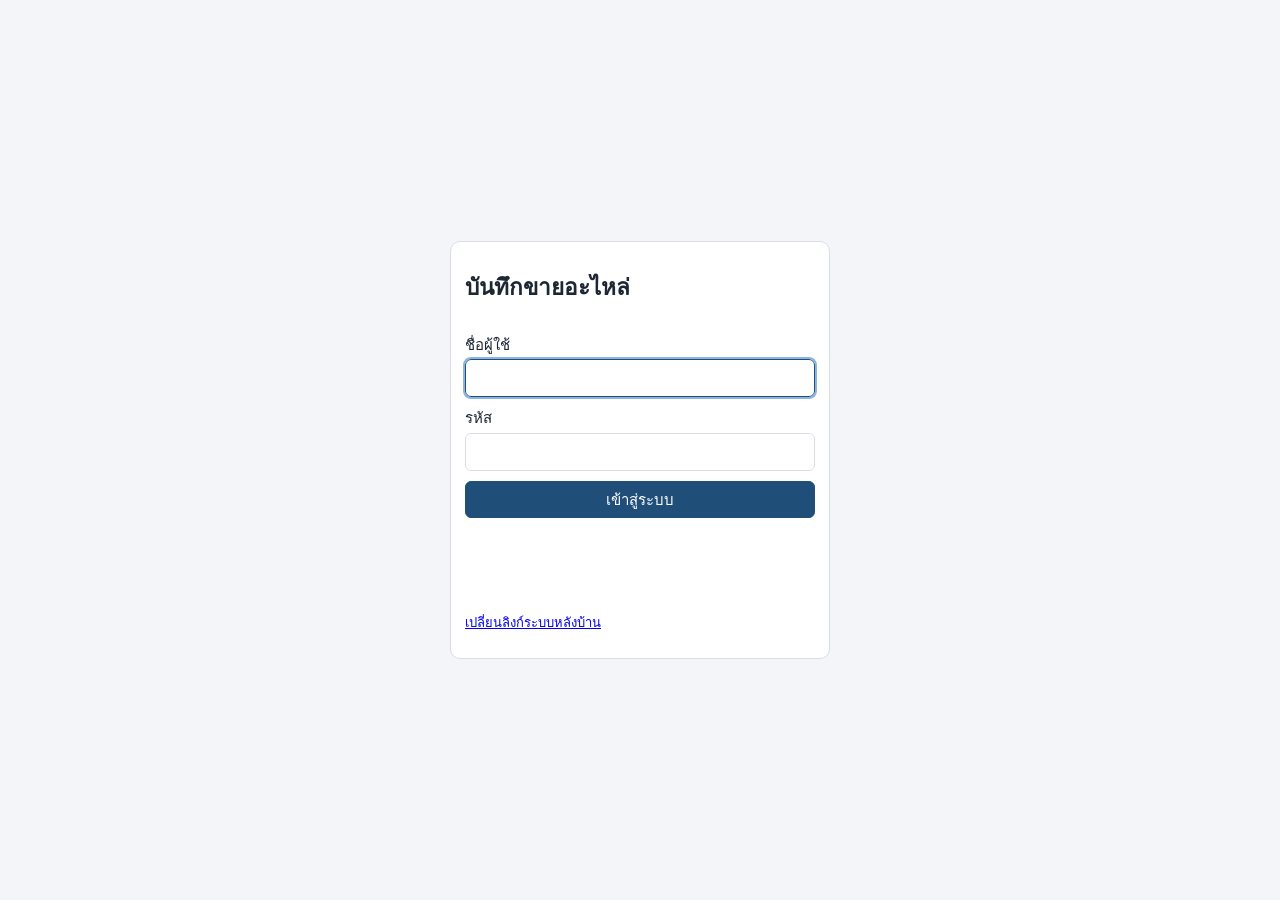
==== index.html @ 19fdda6d "Add files via upload" ====
<!doctype html>
<html lang="th">
<head>
<meta charset="utf-8">
<meta name="viewport" content="width=device-width, initial-scale=1">
<title>บันทึกขายอะไหล่</title>
<link rel="manifest" href="manifest.webmanifest">
<link rel="icon" href="icons/icon-192.png">
<meta name="theme-color" content="#1f4e79">
<meta name="app-build" content="55">
<link rel="stylesheet" href="styles.css?v=55">
</head>
<body>

<!-- ตั้งค่าที่อยู่ระบบหลังบ้าน (ครั้งแรกครั้งเดียว) -->
<section id="scr-setup" class="screen center hidden">
  <div class="card narrow">
    <h1>ตั้งค่าครั้งแรก</h1>
    <p>วางลิงก์ Web app ที่ได้จาก Apps Script (ลงท้ายด้วย <code>/exec</code>)</p>
    <input id="setup-url" placeholder="https://script.google.com/macros/s/.../exec">
    <button class="primary" id="setup-save">บันทึก</button>
    <p class="err" id="setup-err"></p>
  </div>
</section>

<!-- เข้าสู่ระบบ -->
<section id="scr-login" class="screen center hidden">
  <form class="card narrow" id="login-form" autocomplete="off">
    <h1>บันทึกขายอะไหล่</h1>
    <label>ชื่อผู้ใช้<input id="login-user" autocapitalize="off" required></label>
    <label>รหัส<input id="login-pin" type="password" inputmode="numeric" required></label>
    <button class="primary" type="submit">เข้าสู่ระบบ</button>
    <p class="err" id="login-err"></p>
    <p class="muted small" id="login-net"></p>
    <p class="small"><a href="#" id="login-reset-url">เปลี่ยนลิงก์ระบบหลังบ้าน</a></p>
  </form>
</section>

<!-- แอปหลัก -->
<section id="scr-app" class="screen hidden">
  <header class="topbar no-print">
    <div class="brand">อะไหล่ <span id="shop-name" class="muted"></span> <small class="muted" style="font-size:11px">v55</small></div>
    <label class="branch-pick">สาขา <select id="branch-select"></select></label>
    <button id="sync-chip" class="chip" title="กดเพื่อส่งข้อมูลตอนนี้"></button>
    <span id="user-label" class="muted"></span>
    <button id="btn-logout" class="ghost">ออก</button>
  </header>
  <nav class="tabs no-print">
    <button data-tab="sale" class="active">บันทึกขายอะไหล่</button>
    <button data-tab="print">พิมพ์ใบเสร็จ</button>
    <button data-tab="estimate">ใบประเมินราคา</button>
    <button data-tab="report">รายงานบันทึกขายอะไหล่</button>
    <button data-tab="control">พิมพ์ใบคุม</button>
    <button data-tab="credit">ค้างจ่าย</button>
    <button data-tab="po">ใบสั่งซื้อ</button>
    <button data-tab="customers">ลูกค้า</button>
    <button data-tab="points" class="admin-only">สะสมแต้ม</button>
    <button data-tab="admin" class="admin-only">แอดมิน</button>
    <button data-tab="exec">สำหรับผู้บริหาร</button>
  </nav>
  <div id="parts-progress" class="banner hidden no-print"></div>

  <!-- ขาย -->
  <main id="tab-sale" class="tab no-print">
    <button type="button" id="sync-banner" class="sync-banner hidden"></button>
    <div class="sale-head card">
      <div class="field"><span>เลขที่ <a href="#" id="sale-dev" class="dev-link" title="เปลี่ยนเลขเครื่อง"></a></span><b id="sale-no">-</b></div>
      <label class="field">วันที่<input type="date" id="sale-date"></label>
      <label class="field grow">ลูกค้า<input id="sale-customer" list="customer-list" placeholder="พิมพ์ชื่อ หรือรหัสลูกค้า" value="เงินสด"></label>
      <datalist id="customer-list"></datalist>
      <div class="order-opts" id="sale-order">
        <span>หมายเหตุ</span>
        <label><input type="checkbox" id="sale-deposit"> มัดจำจ่ายเงินแล้วรอของ</label>
      </div>
      <div class="order-opts" id="sale-pay">
        <span>ชำระโดย</span>
        <label><input type="radio" name="sale-pay" value="เงินสด" checked> เงินสด</label>
        <label><input type="radio" name="sale-pay" value="โอนเงิน"> โอนเงิน</label>
        <label class="credit"><input type="radio" name="sale-pay" value="ค้างจ่าย"> ค้างจ่าย <span class="muted small">(ต้องใช้รหัสแอดมิน)</span></label>
        <input id="sale-payref" class="payref" placeholder="รายละเอียดการโอน เช่น ธนาคาร / เวลา / เลขอ้างอิง" disabled>
      </div>
    </div>
    <div class="scan card">
      <input id="scan-input" placeholder="ยิงบาร์โค้ด หรือพิมพ์รหัสอะไหล่ แล้วกด Enter" autocomplete="off">
      <button id="btn-search-part">ค้นหาชื่อ (F2)</button>
    </div>
    <p class="err" id="scan-msg"></p>
    <div class="card">
      <table class="grid" id="sale-table">
        <thead><tr><th>#</th><th>รหัสอะไหล่</th><th>ชื่ออะไหล่</th><th>รุ่น</th><th class="num">จำนวน</th><th class="num">หน่วยละ</th><th class="num">จำนวนเงิน</th><th></th></tr></thead>
        <tbody></tbody>
      </table>
      <div class="totals">
        <div class="bahttext muted" id="sale-bahttext"></div>
        <div class="tot-grid">
          <span>รวม</span><b id="sale-total">0.00</b>
          <span>ส่วนลด</span><span class="disc-pair"><input id="sale-discount" type="number" step="0.01" min="0" value="0" title="ส่วนลดเป็นบาท"><input id="sale-discount-pct" type="number" step="0.01" min="0" max="100" value="0" title="ส่วนลดเป็น %"><b>%</b></span>
          <span>เป็นเงิน</span><b id="sale-net" class="big">0.00</b>
        </div>
        <p class="small muted" id="sale-disc-hint"></p>
      </div>
      <div class="actions">
        <button id="btn-clear" class="ghost">ล้างหน้าจอ</button>
        <button id="btn-save" class="">บันทึก</button>
        <button id="btn-save-print" class="primary">บันทึกและพิมพ์ (F9)</button>
      </div>
    </div>
  </main>

  <!-- พิมพ์ใบเสร็จ -->
  <main id="tab-print" class="tab hidden no-print">
    <div class="card row">
      <input id="print-no" placeholder="เลขที่บิล เช่น PA6900001">
      <button id="btn-print-load">เปิดบิล</button>
      <button id="btn-print-go" class="primary">พิมพ์</button>
    </div>
    <p class="err" id="print-msg"></p>
    <div id="print-preview" class="preview"></div>
  </main>

  <!-- ใบประเมินราคาซ่อม (บันทึกแยกจากบิลขาย) -->
  <main id="tab-estimate" class="tab hidden no-print">
    <div class="card">
      <div class="est-top">
        <div class="field"><span>เลขที่ใบประเมิน</span><b id="est-no">-</b></div>
        <span id="est-status"></span>
        <div class="actions" style="margin:0 0 0 auto">
          <button id="est-list-btn">ค้นหาใบเก่า</button>
          <button id="est-new" class="ghost">ใบใหม่</button>
        </div>
      </div>
      <div class="form-grid est-head">
        <label>วันที่<input type="date" id="est-date"></label>
        <label class="span2">ชื่อ-สกุลลูกค้า<input id="est-customer" list="customer-list" placeholder="พิมพ์ชื่อ หรือรหัสลูกค้า"></label>
        <label>เบอร์โทร<input id="est-phone" inputmode="tel"></label>
        <label class="span2">ที่อยู่<input id="est-address"></label>
        <label>หมายเลขเครื่อง<input id="est-engine"></label>
        <label>ทะเบียน<input id="est-plate"></label>
        <label>สี<input id="est-color"></label>
        <label>ช่าง<input id="est-mechanic"></label>
      </div>
    </div>
    <div class="scan card">
      <input id="est-scan" placeholder="ยิงบาร์โค้ด หรือพิมพ์รหัสอะไหล่ แล้วกด Enter" autocomplete="off">
      <button id="est-search">ค้นหาชื่อ</button>
      <button id="est-free" class="ghost" title="ค่าแรงหรือรายการที่ไม่มีรหัส">+ รายการพิเศษ</button>
    </div>
    <div class="card">
      <table class="grid" id="est-table">
        <thead><tr><th>#</th><th>รหัสอะไหล่</th><th>ชื่ออะไหล่</th><th>รุ่น</th><th class="num">จำนวน</th><th class="num">ราคา/หน่วย</th><th class="num">รวมเงิน</th><th></th></tr></thead>
        <tbody></tbody>
      </table>
      <div class="totals">
        <label class="est-note">หมายเหตุ<input id="est-note" placeholder="เช่น นัดรับรถ / อาการที่ตรวจพบ"></label>
        <div class="tot-grid"><span>รวม</span><b id="est-total">0.00</b>
          <span>ส่วนลด</span><span class="disc-pair"><input id="est-discount" type="number" step="0.01" min="0" value="0" title="ส่วนลดเป็นบาท"><input id="est-discount-pct" type="number" step="0.01" min="0" max="100" value="0" title="ส่วนลดเป็น %"><b>%</b></span>
          <span>รวมราคาค่าซ่อมโดยประมาณ</span><b id="est-net" class="big">0.00</b></div>
      </div>
      <div class="actions">
        <button id="est-void" class="ghost danger-text">ยกเลิกใบนี้</button>
        <button id="est-save">บันทึก</button>
        <button id="est-save-print" class="primary">บันทึกและพิมพ์ / PDF</button>
      </div>
      <div class="row est-outcome">
        <b>ผลของใบประเมิน</b>
        <button id="est-close" class="ghost">1. ปิดงาน (ไม่ซ่อม / ไม่ซื้อ)</button>
        <button id="est-to-bill" class="primary alt">2. เปิดบิลขาย</button>
        <button id="est-to-ws" class="ghost">3. ส่งขายส่ง (ดาวน์โหลด Excel)</button>
        <button id="est-reopen" class="ghost hidden">เปิดใบนี้กลับมาแก้ไข</button>
      </div>
    </div>
  </main>

  <!-- รายงาน -->
  <main id="tab-report" class="tab hidden no-print">
    <div class="card row">
      <label>ตั้งแต่<input type="date" id="rep-from"></label>
      <label>ถึง<input type="date" id="rep-to"></label>
      <label class="admin-only">สาขา<select id="rep-branch"></select></label>
      <button id="btn-rep-load" class="primary">แสดง</button>
      <button id="btn-rep-excel">ดาวน์โหลด Excel</button>
      <button id="btn-rep-control" class="alt">ดูใบคุมบิลรายวัน</button>
    </div>
    <p class="muted" id="rep-msg"></p>
    <div class="card" id="rep-summary"></div>
    <div class="seg row" id="rep-filter">
      <button type="button" data-f="all" class="active">ทั้งหมด</button>
      <button type="button" data-f="void">รายการยกเลิก</button>
      <button type="button" data-f="ret">รายการคืนอะไหล่</button>
      <button type="button" data-f="credit">ค้างจ่าย</button>
      <span class="muted small" id="rep-filter-count"></span>
    </div>
    <div class="card scroll-x">
      <table class="grid small" id="rep-table">
        <thead><tr><th>ใบเสร็จเลขที่</th><th>วันที่</th><th>รหัสอะไหล่</th><th>ชื่ออะไหล่</th><th>รุ่น</th><th class="num">จำนวน</th><th class="num">หน่วยละ</th><th class="num">จำนวนเงิน</th><th>ชื่อผู้ซื้อ</th><th class="num">รวมเงิน</th><th class="num">ส่วนลด</th><th class="num">เหลือ</th><th>สถานะ</th><th>หมายเหตุ</th></tr></thead>
        <tbody></tbody>
      </table>
    </div>
    <!-- สะสมแต้ม: ไฟล์อัปโหลดเข้าแอปสะสมแต้ม (แอดมิน) -->
  </main>

  <!-- ใบคุมบิลรายวัน -->
  <main id="tab-control" class="tab hidden no-print">
    <div class="card row">
      <label>วันที่<input type="date" id="ctl-date"></label>
      <label class="admin-only">สาขา<select id="ctl-branch"></select></label>
      <button id="btn-ctl-load">แสดง</button>
      <button id="btn-ctl-print" class="primary">พิมพ์ใบคุม</button>
    </div>
    <p class="muted" id="ctl-msg"></p>
    <div id="ctl-preview" class="preview"></div>
  </main>

  <!-- บิลค้างจ่ายที่ยังไม่ได้รับเงิน ทุกวันที่ ใช้หาบิลตอนลูกค้ามาชำระ -->
  <main id="tab-credit" class="tab hidden no-print">
    <div class="card row">
      <label class="grow">ค้นหา<input type="search" id="cr-q" placeholder="ชื่อลูกค้า เบอร์โทร หรือเลขบิล" autocomplete="off"></label>
      <label class="admin-only">สาขา<select id="cr-branch"></select></label>
      <button id="btn-cr-load">โหลดใหม่</button>
    </div>
    <p class="muted" id="cr-msg"></p>
    <div id="cr-list"></div>
  </main>

  <!-- ใบสั่งซื้ออะไหล่จากร้านอื่น (ข้อมูลแยกจากอะไหล่ที่ขาย) -->
  <main id="tab-po" class="tab hidden no-print">
    <div class="card">
      <div class="po-form-head">
        <div class="field"><span>เลขที่</span><b id="po-no">ใบใหม่</b></div>
        <label class="field">วันที่<input type="date" id="po-date"></label>
        <label class="field grow">ร้านที่สั่งซื้อ<input id="po-supplier" list="po-sup-list" placeholder="เลือกจากรายชื่อ หรือพิมพ์ชื่อร้านใหม่"></label>
        <button type="button" id="btn-po-addsup" class="po-addsup">+ เพิ่มร้าน</button>
        <datalist id="po-sup-list"></datalist>
        <label class="field">เบอร์โทรร้าน<input id="po-phone"></label>
      </div>
      <div class="row po-term" id="po-term">
        <b>การชำระเงิน</b>
        <label><input type="radio" name="po-term" value="เครดิต" checked> เครดิต (รวมจ่ายสิ้นเดือน)</label>
        <label><input type="radio" name="po-term" value="ชำระเลย"> ชำระเลย (เบิกเงินจ่ายทันที)</label>
        <label class="grow">หมายเหตุ<input id="po-note" class="grow"></label>
      </div>
      <table class="grid po-lines" id="po-lines">
        <thead><tr><th style="width:40px">#</th><th>รายการ</th><th style="width:90px" class="num">จำนวน</th><th style="width:120px" class="num">ราคาต่อหน่วย</th><th style="width:120px" class="num">จำนวนเงิน</th><th style="width:40px"></th></tr></thead>
        <tbody></tbody>
      </table>
      <datalist id="po-item-list"></datalist>
      <div class="row po-foot">
        <button type="button" id="btn-po-line">+ เพิ่มบรรทัด</button>
        <span class="grow"></span>
        <span>รวมเป็นเงิน <b id="po-total">0.00</b> บาท</span>
      </div>
      <div class="row po-actions">
        <button type="button" id="btn-po-new">ล้างหน้าจอ / ใบใหม่</button>
        <span class="grow"></span>
        <button type="button" id="btn-po-save">บันทึก</button>
        <button type="button" id="btn-po-save-print" class="primary">บันทึกและพิมพ์</button>
      </div>
    </div>
    <div class="card row">
      <label>เดือน<input type="month" id="po-month"></label>
      <label class="admin-only">สาขา<select id="po-branch"></select></label>
      <label>แสดง<select id="po-filter"><option value="">ทุกใบในเดือน</option><option value="unpaid">ยังไม่ชำระ</option></select></label>
      <button type="button" id="btn-po-load">แสดง</button>
      <span class="grow"></span>
      <button type="button" id="btn-po-summary" class="primary">ใบสรุปเบิกเงินสิ้นเดือน</button>
      <button type="button" id="btn-po-excel">ดาวน์โหลด Excel</button>
      <button type="button" id="btn-po-suppliers">รายชื่อร้าน</button>
    </div>
    <p class="muted" id="po-msg"></p>
    <div class="card scroll-x">
      <table class="grid small" id="po-table">
        <thead><tr><th>เลขที่</th><th>วันที่</th><th>ร้าน</th><th>การชำระ</th><th class="num">ยอดเงิน</th><th>สถานะ</th><th>ผู้ออกใบ</th><th></th></tr></thead>
        <tbody></tbody>
      </table>
    </div>
    <div id="po-preview" class="preview hidden"></div>
  </main>

  <!-- สะสมแต้มลูกค้า (แอดมิน) -->
  <main id="tab-points" class="tab hidden no-print">
    <div class="card">
      <h3>นับแต้มลูกค้า</h3>
      <p class="small muted">คิดยอดรวมบิลของลูกค้าแต่ละวัน วันไหนไม่ถึง 100 บาทไม่นับ ไม่รวมค่าแรง/ค่าบริการ (ชื่อขึ้นต้นด้วย "ค่า") และอะไหล่ที่ตั้งไว้ว่าไม่นับแต้ม หักบิลคืนแล้ว เฉพาะลูกค้าที่ติ๊กสมาชิกสะสมแต้มและมีเบอร์มือถือ · 100 บาท = 1 แต้ม คิดแยกแต่ละวัน เศษปัดทิ้ง</p>
      <div class="row">
        <label>สาขา<select id="pts-branch"></select></label>
        <label>ตั้งแต่วันที่<input type="date" id="pts-from"></label>
        <label>ถึงวันที่<input type="date" id="pts-to"></label>
        <label>ลูกค้า<select id="pts-cus"><option value="">ลูกค้าสมาชิกทั้งหมด</option></select></label>
        <button id="btn-pts-load" class="primary" type="button">ดูรายการ</button>
      </div>
      <div class="row">
        <button id="btn-pts-excel" type="button">⬇ ไฟล์สำหรับใส่แอพ</button>
        <button id="btn-pts-export" type="button">⬇ ข้อมูลexport</button>
      </div>
      <p class="muted" id="pts-msg"></p>
    </div>
    <div class="card">
      <h3>รวมแต้มตามลูกค้า</h3>
      <div class="scroll-x"><table class="grid small" id="pts-sum">
        <thead><tr><th>ลูกค้า</th><th>เบอร์มือถือ</th><th class="num">จำนวนวันที่นับ</th><th class="num">ยอดนับแต้มรวม (บาท)</th><th class="num">แต้ม</th></tr></thead>
        <tbody></tbody>
      </table></div>
    </div>
    <div class="card">
      <h3>รายวัน (ตรงกับไฟล์สำหรับใส่แอพ)</h3>
      <div class="scroll-x"><table class="grid small" id="pts-table">
        <thead><tr><th>วันที่ (Billing ID)</th><th>ลูกค้า</th><th>เบอร์มือถือ (Phone Number)</th><th class="num">ยอดนับแต้ม (Money Amount)</th><th class="num">แต้ม</th><th>บิล</th></tr></thead>
        <tbody></tbody>
      </table></div>
      <div id="pts-notes" class="small"></div>
    </div>
  </main>

  <!-- สำหรับผู้บริหาร (ต้องใส่รหัสพิเศษ) -->
  <main id="tab-exec" class="tab hidden no-print">
    <form class="card ex-lock" id="ex-lock">
      <h3>สำหรับผู้บริหาร</h3>
      <p class="small muted">ใส่รหัสพิเศษเพื่อเปิดดู</p>
      <div class="row"><input type="password" id="ex-code" autocomplete="off" placeholder="รหัสพิเศษ"><button class="primary" type="submit">เปิดดู</button></div>
      <p class="warn" id="ex-lock-msg"></p>
    </form>
    <div id="ex-body" class="ex-wrap hidden">
      <aside class="ex-side">
        <div class="ex-side-title">เมนูผู้บริหาร</div>
        <button type="button" data-view="all">📋 ทุกหัวข้อ</button>
        <button type="button" data-view="1">🏢 เทียบสาขา</button>
        <button type="button" data-view="2">📈 ยอดขายรายวัน</button>
        <button type="button" data-view="3">🏷️ อะไหล่ขายดีแยกหมวด</button>
        <button type="button" data-view="4">👥 ลูกค้าซื้อมากสุด</button>
        <button type="button" data-view="6">⏰ บิลค้างจ่าย</button>
        <button type="button" data-view="7">✋ ยกเลิก / คืน / แก้ไข</button>
        <button type="button" data-view="10">⚠️ อะไหล่ที่ขายขาดทุน</button>
        <button type="button" data-view="11">📦 ใบสั่งซื้อค้างจ่าย</button>
        <button type="button" data-view="12">🕘 ช่วงเวลาขายดี</button>
        <button type="button" data-view="13">📊 แนะนำสต็อก</button>
        <div class="ex-side-title admin-only">ตั้งค่า</div>
        <button type="button" data-view="users" class="admin-only">🔑 ผู้ใช้</button>
        <button type="button" data-view="discounts" class="admin-only">🏪 สาขาและส่วนลด</button>
        <button type="button" id="btn-ex-lock" class="ex-lockbtn">🔒 ล็อกหน้านี้</button>
      </aside>
      <section class="ex-main">
      <div id="sub-exdash" class="sub">
      <div class="ex-top">
        <label>เดือน<input type="month" id="ex-month"></label>
        <label>สาขา<select id="ex-branch"></select></label>
        <button class="primary" type="button" id="btn-ex-load">แสดง</button>
        <span class="muted small" id="ex-msg"></span>
      </div>
      <div class="ex-kpis" id="ex-kpis"></div>
      <div class="card" data-ex="1"><h3>1. เทียบสาขา</h3><div class="scroll-x" id="ex-branches"></div></div>
      <div class="card" data-ex="2"><h3>2. ยอดขายรายวัน</h3><div class="scroll-x" id="ex-daily"></div></div>
      <div class="ex-grid">
        <div class="card" data-ex="3"><h3>3. อะไหล่ขายดี แยกหมวด</h3><div class="scroll-x" id="ex-parts"></div></div>
        <div class="card" data-ex="4"><h3>4. ลูกค้าซื้อมากสุด 20 อันดับ</h3><div class="scroll-x" id="ex-customers"></div></div>
      </div>
      <div class="ex-grid">
        <div class="card" data-ex="6"><h3>6. บิลค้างจ่ายที่ยังไม่ได้เงิน</h3><div class="scroll-x" id="ex-credits"></div></div>
        <div class="card" data-ex="7"><h3>7. ยกเลิก / คืน / แก้ไขบิล ตามพนักงาน</h3><div class="scroll-x" id="ex-audit"></div></div>
      </div>
      <div class="card" data-ex="10"><div class="row-between"><h3>10. อะไหล่ที่ขายขาดทุน (มีทุนในระบบ)</h3><button type="button" id="btn-ex-loss-xls">⬇ ดาวน์โหลด Excel ให้พนักงานตรวจ</button></div><div class="scroll-x" id="ex-cost"></div></div>
      <div class="ex-grid">
        <div class="card" data-ex="11"><h3>11. ใบสั่งซื้อที่ยังไม่ได้จ่ายร้านอื่น</h3><div class="scroll-x" id="ex-pos"></div></div>
        <div class="card" data-ex="12"><h3>12. ช่วงเวลาและวันที่ขายดี</h3><div id="ex-time"></div></div>
      </div>
      <div class="card" data-ex="13"><div class="row-between"><h3>13. แนะนำสต็อก (จากยอดขายปลีก 90 วันล่าสุด)</h3><button type="button" id="btn-ex-stock-xls">⬇ ดาวน์โหลด Excel</button></div><div class="scroll-x" id="ex-stock"></div></div>
      </div>
      <div id="sub-users" class="sub hidden">
        <form class="card form-grid" id="user-form" autocomplete="off">
          <h3>เพิ่ม / แก้ไขผู้ใช้</h3>
          <label>ชื่อผู้ใช้<input name="username" required autocapitalize="off"></label>
          <label>ชื่อที่แสดง<input name="name" required></label>
          <label>สิทธิ์<select name="role"><option value="staff">พนักงาน</option><option value="admin">แอดมิน</option></select></label>
          <label>สาขา<select name="branch" id="user-branch"></select></label>
          <label>รหัสเข้าระบบ<input name="pin" type="password" placeholder="เว้นว่างถ้าไม่เปลี่ยน"></label>
          <label>รหัสอนุมัติ (แอดมิน)<input name="approve" type="password" placeholder="เว้นว่างถ้าไม่เปลี่ยน"></label>
          <label class="check"><input name="active" type="checkbox" checked> ใช้งานอยู่</label>
          <div class="actions"><button class="primary" type="submit">บันทึกผู้ใช้</button></div>
        </form>
        <div class="card"><table class="grid small" id="users-table">
          <thead><tr><th>ชื่อผู้ใช้</th><th>ชื่อ</th><th>สิทธิ์</th><th>สาขา</th><th>สถานะ</th><th></th></tr></thead><tbody></tbody>
        </table></div>
      </div>
      <div id="sub-discounts" class="sub hidden">
        <form class="card" id="branch-disc-form">
          <h3>ข้อมูลสาขาและส่วนลด</h3>
          <p class="small muted">ส่วนลด: พนักงานพิมพ์ส่วนลดเองได้ไม่เกิน % ของสาขาตัวเอง ถ้าเกินต้องใส่รหัสอนุมัติของแอดมิน · เลขสาขา ที่อยู่ และเบอร์โทร ใช้พิมพ์หัวใบประเมินราคา</p>
          <div class="scroll-x"><table class="grid small"><thead><tr><th>สาขา</th><th>เลขสาขา</th><th>ที่อยู่</th><th>เบอร์โทร</th><th class="num">ลดได้สูงสุด (%)</th></tr></thead><tbody id="branch-disc-body"></tbody></table></div>
          <div class="actions"><button class="primary" type="submit">บันทึก</button></div>
          <p id="branch-disc-msg"></p>
        </form>
        <div class="card">
          <h3>อะไหล่ที่ลดไม่เหมือนปกติ</h3>
          <p class="small muted">ตั้งได้ที่แท็บ ข้อมูลอะไหล่ ช่อง "ลดได้สูงสุด (%)" ใส่ 0 = ลดไม่ได้ เว้นว่าง = ลดตามสาขา</p>
          <table class="grid small"><thead><tr><th>รหัส</th><th>ชื่ออะไหล่</th><th class="num">ราคา</th><th class="num">ลดได้สูงสุด</th><th></th></tr></thead><tbody id="special-parts-body"></tbody></table>
        </div>
      </div>
      </section>
    </div>
  </main>

  <!-- ลูกค้า -->
  <main id="tab-customers" class="tab hidden no-print">
    <div class="card row">
      <input id="cus-search" placeholder="ค้นหาลูกค้า">
      <button id="btn-cus-new" class="primary">เพิ่มลูกค้า</button>
    </div>
    <div class="card scroll-x">
      <table class="grid small" id="cus-table">
        <thead><tr><th>รหัส</th><th>ชื่อที่ใช้</th><th>ชื่อ-นามสกุล</th><th>เบอร์โทร</th><th>สะสมแต้ม</th><th>ที่อยู่</th><th></th></tr></thead>
        <tbody></tbody>
      </table>
    </div>
  </main>

  <!-- แอดมิน -->
  <main id="tab-admin" class="tab hidden no-print">
    <nav class="subtabs">
      <button data-sub="audit" class="active">ประวัติแก้ไข/ลบ/คืน</button>
      <button data-sub="parts">ข้อมูลอะไหล่</button>
      <button data-sub="nopoint">อะไหล่ไม่นับแต้ม</button>
    </nav>
    <div id="sub-audit" class="sub">
      <div class="card row"><button id="btn-audit-load" class="primary">โหลดประวัติล่าสุด</button></div>
      <div class="card scroll-x"><table class="grid small" id="audit-table">
        <thead><tr><th>เวลา</th><th>ผู้ทำ</th><th>สาขา</th><th>รายการ</th><th>บิล</th><th>ผู้อนุมัติ</th><th>รายละเอียด</th></tr></thead><tbody></tbody>
      </table></div>
    </div>
    <div id="sub-parts" class="sub hidden">
      <div class="card">
        <h3>ค้นหาอะไหล่</h3>
        <input type="search" id="pf-q" placeholder="พิมพ์รหัสหรือชื่ออะไหล่ บางส่วนก็ได้ เช่น ผ้าเบรค หรือ KFL" autocomplete="off">
        <p class="small muted" id="pf-msg"></p>
        <div class="scroll-x" id="pf-results"></div>
      </div>
      <form class="card form-grid" id="part-form">
        <h3>เพิ่ม / แก้ไขอะไหล่ทีละรายการ <span id="pf-state"></span></h3>
        <label>รหัสอะไหล่<input name="code" required><small class="pf-old" data-old="code"></small></label>
        <label>ชื่ออะไหล่<input name="name" required><small class="pf-old" data-old="name"></small></label>
        <label>รุ่น<input name="model"><small class="pf-old" data-old="model"></small></label>
        <label>ทุนไม่รวมภาษี<input name="cost" type="number" step="0.01"><small class="pf-old" data-old="cost"></small></label>
        <label>ราคาขายไม่รวมภาษี<input name="price_ex" type="number" step="0.01"><small class="pf-old" data-old="price_ex"></small></label>
        <label>ราคาขายรวมภาษี<input name="price" type="number" step="0.01" required><small class="pf-old" data-old="price"></small></label>
        <label>ลดได้สูงสุด (%)<input name="max_disc" type="number" step="0.01" min="0" max="100" placeholder="เว้นว่าง = ตามสาขา"><small class="pf-old" data-old="max_disc"></small></label>
        <label class="check"><input name="no_point" type="checkbox"> ไม่นับแต้มสะสม<small class="pf-old" data-old="no_point"></small></label>
        <div class="actions"><button type="button" id="pf-clear">ล้างฟอร์ม</button><button class="primary" type="submit">บันทึกอะไหล่</button></div>
      </form>
      <div class="card" id="pending-parts-card">
        <h3>อะไหล่ที่พนักงานเพิ่มด่วน (รอตรวจ) <span id="pending-parts-count" class="muted small"></span></h3>
        <p class="small muted">ติ๊กเลือกรายการ แล้วกดปุ่มด้านล่าง ถ้าต้องแก้ชื่อหรือราคาให้กด แก้ไข ทีละตัว ข้อมูลจะขึ้นในฟอร์มด้านบน ระหว่างรอตรวจ อะไหล่ตัวนี้ลดราคาไม่ได้</p>
        <div class="row">
          <button type="button" class="primary" id="btn-pp-approve">ยืนยันที่เลือก</button>
          <button type="button" id="btn-pp-nopoint">ไม่นับแต้ม</button>
          <button type="button" id="btn-pp-point">นับแต้ม</button>
          <button type="button" class="danger" id="btn-pp-delete">ลบที่เลือก</button>
          <span class="muted small" id="pp-selected"></span>
        </div>
        <div class="scroll-x"><table class="grid small"><thead><tr><th><input type="checkbox" id="pp-all" title="เลือกทั้งหมด"></th><th>รหัส</th><th>ชื่ออะไหล่</th><th>รุ่น</th><th class="num">ราคา</th><th>ผู้เพิ่ม</th><th>แต้ม</th><th></th></tr></thead><tbody id="pending-parts-body"></tbody></table></div>
      </div>
      <div class="card">
        <h3>นำเข้าจาก Excel</h3>
        <p class="small muted">หัวคอลัมน์: รหัสอะไหล่, ชื่ออะไหล่, รุ่น, ทุนไม่รวมภาษี, ราคาขายไม่รวมภาษี, ราคาขายรวมภาษี (รหัสที่มีอยู่แล้วจะถูกอัปเดตราคา)</p>
        <input type="file" id="parts-file" accept=".xlsx,.xls,.xlsm,.csv">
        <p id="parts-import-msg"></p>
      </div>
    </div>
    <div id="sub-nopoint" class="sub hidden">
      <div class="card">
        <h3>อะไหล่ไม่นับแต้ม <span id="np-count" class="muted small"></span></h3>
        <p class="small muted">อะไหล่ในรายการนี้ขายได้ตามปกติ แต่ยอดไม่ถูกนับแต้มสะสม เอาติ๊กออก = กลับมานับแต้ม</p>
        <div class="row">
          <label class="grow">เพิ่มรหัสอะไหล่ (ใส่หลายรหัสได้ คั่นด้วยช่องว่างหรือจุลภาค)<input id="np-add-code" autocapitalize="characters"></label>
          <button type="button" id="btn-np-search">🔍 ค้นหาอะไหล่</button>
          <button type="button" class="primary" id="btn-np-add">เพิ่มเป็นไม่นับแต้ม</button>
        </div>
        <div class="row"><label class="grow">ค้นในรายการ<input id="np-filter" placeholder="พิมพ์รหัส ชื่อ หรือรุ่น"></label></div>
        <div class="scroll-x"><table class="grid small" id="np-table">
          <thead><tr><th>ไม่นับแต้ม</th><th>รหัส</th><th>ชื่ออะไหล่</th><th>รุ่น</th><th class="num">ราคา</th></tr></thead>
          <tbody></tbody>
        </table></div>
      </div>
    </div>
  </main>
</section>

<!-- หน้าต่างลอย -->
<div id="modal" class="modal hidden no-print"><div class="modal-box" id="modal-box"></div></div>

<!-- พื้นที่พิมพ์ -->
<div id="print-area" class="print-only"></div>

<script src="config.js"></script>
<script src="vendor/xlsx.full.min.js" defer></script>
<div id="busy" class="busy no-print" hidden aria-live="polite">
  <div class="busy-card">
    <div class="busy-buddy">
      <svg class="busy-tire" viewBox="0 0 84 84" aria-hidden="true"><circle cx="42" cy="42" r="36" fill="none" stroke="#2f343a" stroke-width="10" stroke-dasharray="10 5"/><circle cx="42" cy="42" r="30" fill="none" stroke="#2f343a" stroke-width="3"/></svg>
      <svg class="busy-face" viewBox="0 0 84 84" aria-hidden="true"><circle cx="42" cy="42" r="26" fill="#ffd166"/><ellipse class="busy-eye" cx="34" cy="38" rx="3" ry="4" fill="#2f343a"/><ellipse class="busy-eye" cx="50" cy="38" rx="3" ry="4" fill="#2f343a"/><circle cx="28" cy="47" r="3.5" fill="#ff8fa3" opacity=".8"/><circle cx="56" cy="47" r="3.5" fill="#ff8fa3" opacity=".8"/><path d="M35 48 Q42 55 49 48" fill="none" stroke="#2f343a" stroke-width="2.5" stroke-linecap="round"/></svg>
    </div>
    <div class="busy-msg">รอสักครู่นะคะ<span class="busy-dots"><i></i><i></i><i></i></span></div>
    <div class="busy-what"></div>
    <div class="busy-slow" hidden>อินเทอร์เน็ตช้า ระบบยังทำงานอยู่</div>
  </div>
</div>
<script src="app.js?v=55"></script>
</body>
</html>
---- styles.css ----
:root {
  --bg: #f3f5f8; --card: #fff; --ink: #1d2733; --muted: #6b7785; --line: #d9dee5;
  --pri: #1f4e79; --pri-ink: #fff; --ok: #1e7b45; --warn: #b26a00; --bad: #b3261e; --hl: #fff6d6;
}
* { box-sizing: border-box; }
body { margin: 0; background: var(--bg); color: var(--ink); font: 15px/1.45 "Sarabun", "Leelawadee UI", "Tahoma", sans-serif; }
input, select, button { font: inherit; }
input, select { padding: 7px 9px; border: 1px solid var(--line); border-radius: 6px; background: #fff; min-width: 0; }
input:focus, select:focus { outline: 2px solid #8cb4e0; border-color: var(--pri); }
button { padding: 7px 14px; border: 1px solid var(--line); border-radius: 6px; background: #fff; cursor: pointer; }
button:hover { background: #eef2f7; }
button.primary { background: var(--pri); color: var(--pri-ink); border-color: var(--pri); }
button.primary:hover { background: #173c5e; }
button.danger { color: var(--bad); border-color: #e6b8b4; }
button.ghost { background: transparent; }
button:disabled { opacity: .5; cursor: default; }
.hidden { display: none !important; }
.muted { color: var(--muted); }
.small { font-size: 13px; }
.err { color: var(--bad); min-height: 1em; margin: 6px 0; }
.ok { color: var(--ok); }
.num { text-align: right; white-space: nowrap; }
.screen.center { min-height: 100vh; display: flex; align-items: center; justify-content: center; padding: 16px; }
.card { background: var(--card); border: 1px solid var(--line); border-radius: 10px; padding: 12px 14px; margin: 10px 0; }
.card.narrow { width: 100%; max-width: 380px; display: flex; flex-direction: column; gap: 10px; }
.card.narrow label { display: flex; flex-direction: column; gap: 4px; }
.row { display: flex; flex-wrap: wrap; gap: 8px; align-items: center; }
.row label { display: flex; align-items: center; gap: 6px; }
.topbar { display: flex; align-items: center; gap: 12px; padding: 8px 16px; background: var(--pri); color: #fff; flex-wrap: wrap; }
.topbar .muted { color: #c9d8e8; }
.topbar .brand { font-weight: 700; font-size: 17px; margin-right: auto; }
.topbar select { padding: 3px 6px; }
.topbar button.ghost { color: #fff; border-color: #ffffff55; }
.chip { border-radius: 999px; padding: 3px 12px; font-size: 13px; border: 0; }
.chip.online { background: #d8f1e1; color: var(--ok); }
.chip.offline { background: #ffe1dc; color: var(--bad); }
.chip.pending { background: #fff0cc; color: var(--warn); }
.tabs, .subtabs { display: flex; gap: 2px; padding: 0 16px; background: #e4e9f0; overflow-x: auto; }
.tabs button, .subtabs button { border: 0; border-radius: 0; background: transparent; padding: 10px 14px; white-space: nowrap; }
.tabs button.active, .subtabs button.active { background: var(--bg); font-weight: 700; color: var(--pri); }
.subtabs { background: transparent; padding: 0; border-bottom: 1px solid var(--line); }
.tab { padding: 0 16px 24px; max-width: 1200px; margin: 0 auto; }
.banner { background: #fff0cc; color: #5b3d00; padding: 8px 16px; }
.sale-head { display: flex; flex-wrap: wrap; gap: 14px; align-items: end; }
.field { display: flex; flex-direction: column; gap: 3px; font-size: 13px; color: var(--muted); }
.field b { font-size: 20px; color: var(--ink); letter-spacing: .5px; }
.field.grow { flex: 1; min-width: 200px; }
.field input { color: var(--ink); font-size: 15px; }
.scan { display: flex; gap: 8px; }
.scan input { flex: 1; font-size: 20px; padding: 10px 12px; border-width: 2px; border-color: var(--pri); }
table.grid { width: 100%; border-collapse: collapse; }
table.grid th, table.grid td { border-bottom: 1px solid var(--line); padding: 6px 6px; text-align: left; vertical-align: middle; }
table.grid th { background: #f0f3f7; font-weight: 600; font-size: 13px; position: sticky; top: 0; }
table.grid.small td { font-size: 13px; padding: 4px 6px; }
table.grid td input { width: 90px; text-align: right; padding: 4px 6px; }
table.grid td input.changed { background: var(--hl); border-color: var(--warn); }
table.grid tr.clickable { cursor: pointer; }
table.grid tr.clickable:hover { background: #f5f8fc; }
tr.void td { color: var(--muted); text-decoration: line-through; }
tr.ret td { color: var(--bad); }
.scroll-x { overflow-x: auto; }
.totals { display: flex; justify-content: space-between; gap: 20px; margin-top: 10px; flex-wrap: wrap; }
.tot-grid { display: grid; grid-template-columns: auto 160px; gap: 6px 12px; align-items: center; text-align: right; }
.tot-grid input { text-align: right; }
.big { font-size: 24px; color: var(--pri); }
.bahttext { align-self: end; }
.actions { display: flex; justify-content: flex-end; gap: 8px; margin-top: 12px; flex-wrap: wrap; }
.form-grid { display: grid; grid-template-columns: repeat(auto-fill, minmax(220px, 1fr)); gap: 10px; }
.form-grid h3, .form-grid .actions { grid-column: 1 / -1; margin: 0; }
.form-grid label { display: flex; flex-direction: column; gap: 3px; font-size: 13px; color: var(--muted); }
.form-grid label.check { flex-direction: row; align-items: center; gap: 6px; }
.badge { display: inline-block; padding: 1px 8px; border-radius: 999px; font-size: 12px; background: #e8edf3; }
.badge.pending { background: #fff0cc; color: var(--warn); }
.badge.error, .badge.void { background: #ffe1dc; color: var(--bad); }
.badge.ret { background: #fde7f0; color: #a0124a; }
.summary { display: flex; flex-wrap: wrap; gap: 24px; }
.summary div span { display: block; font-size: 12px; color: var(--muted); }
.summary div b { font-size: 18px; }
.modal { position: fixed; inset: 0; background: #0006; display: flex; align-items: flex-start; justify-content: center; padding: 40px 12px; z-index: 50; overflow-y: auto; }
.modal-box { background: #fff; border-radius: 12px; padding: 16px 18px; width: 100%; max-width: 860px; }
.modal-box h2 { margin: 0 0 10px; font-size: 19px; }
.modal-box .stack { display: flex; flex-direction: column; gap: 8px; }
.modal-box .stack label { display: flex; flex-direction: column; gap: 3px; font-size: 13px; color: var(--muted); }
.search-results { max-height: 55vh; overflow-y: auto; margin-top: 8px; }
.preview { background: #fff; border: 1px solid var(--line); padding: 10px; overflow-x: auto; }
.print-only { display: none; }

/* ---------- ใบเสร็จ ---------- */
.receipt { width: 200mm; height: 147mm; box-sizing: border-box; padding: 4mm 6mm 3mm; font-size: 12.5px; color: #1d2733; position: relative; overflow: hidden; background: #fff; }
.receipt + .receipt { border-top: 1px dashed #9aa7b5; }
/* ใบเบิกแบบใหม่: หัวมีโลโก้ แถบสีเทา ตารางไม่มีเส้นบรรทัด (สลับสีพื้นอ่อน) */
.rc { display: flex; flex-direction: column; -webkit-print-color-adjust: exact; print-color-adjust: exact; }
.rc-top { display: flex; align-items: center; gap: 3mm; }
.rc-logo { width: 14mm; height: 14mm; object-fit: contain; }
.rc-co { flex: 1; min-width: 0; }
.rc-co-name { font-size: 20px; font-weight: 700; line-height: 1.2; }
.rc-co-sub { font-size: 11.5px; color: #6b7785; }
.rc-head { text-align: right; }
.rc-title { font-size: 24px; font-weight: 700; color: #3d4248; line-height: 1.1; letter-spacing: .5px; }
.rc-tag { display: inline-block; margin-top: .8mm; border: 1px solid #6b7075; color: #3d4248; border-radius: 3mm; padding: 0 2.5mm; font-size: 10.5px; font-weight: 600; white-space: nowrap; }
.rc-bar { display: flex; justify-content: space-between; align-items: center; gap: 4mm; margin-top: 1.5mm; padding: 1.1mm 4mm; background: #3d4248; color: #fff; border-radius: 2mm; }
.rc-bar span { opacity: .8; margin-right: 2mm; font-size: 12.5px; }
.rc-cus b { font-size: 18px; }
.rc-meta { display: flex; gap: 6mm; font-size: 16px; white-space: nowrap; }
.rc-info { display: flex; justify-content: space-between; align-items: center; gap: 4mm; min-height: 5mm; padding: .6mm 1mm .3mm; font-size: 13px; }
.rc-sub { flex: 1; min-width: 0; color: #4a5866; white-space: nowrap; overflow: hidden; text-overflow: ellipsis; }
.rc-right { text-align: right; white-space: nowrap; }
.rc-right span { color: #6b7785; margin-right: 1.5mm; }
.rc-chip { display: inline-block; font-size: 13.5px; background: #e9ebed; color: #3d4248 !important; border-radius: 2mm; padding: 0 2.5mm; font-weight: 600; }
.rc-chip.warn { background: #fdecea; color: #c62828 !important; }
.rc-paydate { margin-left: 4mm; }
.rc-paydate i { display: inline-block; width: 26mm; border-bottom: 1px dotted #6b7785; }
.rc-table { width: 100%; border-collapse: collapse; table-layout: fixed; }
.rc-table th { text-align: left; font-weight: 600; font-size: 12.5px; color: #3d4248; padding: .8mm 1.5mm; border-bottom: 1.5px solid #3d4248; }
.rc-table td { padding: 1.1mm 1.5mm; font-size: 15.5px; line-height: 1.25; white-space: nowrap; overflow: hidden; text-overflow: ellipsis; }
.rc-table tbody tr:nth-child(even) td { background: #f3f4f5; }
.rc-table .num { text-align: right; }
.rc-table .c { text-align: center; color: #6b7785; padding-left: 0; padding-right: 0; text-overflow: clip; }
.rc-table td.mdl { font-size: 13.5px; color: #4a5866; }
.rc-sum { display: flex; align-items: center; gap: 4mm; margin-top: auto; padding-top: 1.2mm; border-top: 1.5px solid #3d4248; }
.rc-words { flex: 1; font-size: 13px; color: #4a5866; }
.rc-totals { font-size: 14.5px; white-space: nowrap; }
.rc-totals span { color: #6b7785; margin: 0 1.5mm 0 4mm; }
.rc-net { background: #e9ebed; border-radius: 2mm; padding: .5mm 4mm; white-space: nowrap; }
.rc-net span { color: #3d4248; font-weight: 600; margin-right: 3mm; font-size: 14px; }
.rc-net b { font-size: 20px; color: #3d4248; }
.rc-sign { display: flex; gap: 6mm; margin-top: 1.5mm; text-align: center; font-size: 13px; color: #4a5866; }
.rc-sign > div { flex: 1; }
.rc-line { border-bottom: 1px dotted #6b7785; height: 5mm; margin-bottom: .6mm; }
.rc-note { font-size: 12px; line-height: 1.3; color: #4a5866; margin-top: 1mm; text-align: center; }
.rc-void .rc-bar { background: #9aa0a6; }
.preview .receipt { margin: 0 auto 10px; border: 1px solid #ccc; }

@media print {
  /* ขอบกระดาษ 0 ทุกเอกสาร: Chrome จะไม่มีที่พิมพ์วันที่ ชื่อเว็บ เลขหน้า แล้วเอกสารเว้นขอบเอง (ทุกหน้า) */
  @page { size: A4 portrait; margin: 0; }
  #print-area { padding: 8mm 10mm; -webkit-box-decoration-break: clone; box-decoration-break: clone; }
  #print-area.pa-tight { padding: 0; }
  body { background: #fff; }
  .no-print, .screen, .modal { display: none !important; }
  .print-only { display: block !important; }
  .receipt { border: 0 !important; }
  .receipt + .receipt { border-top: 1px dashed #999 !important; }
  /* ใบเบิก/ใบสั่งซื้อ: ขอบกระดาษ 0 เพื่อให้ Chrome ไม่พิมพ์วันที่ ชื่อเว็บ เลขหน้า แล้วเว้นขอบเองแทน */
  .receipt { margin-left: 5mm; }
  .receipt:first-child, .receipt.rc-break + .receipt { margin-top: 1.5mm; }
  .receipt.rc-break { break-after: page; }
  .receipt.rc-break + .receipt { border-top: 0 !important; }
  .po-sheet { margin: 7mm; }
}
@media (max-width: 700px) {
  .tab { padding: 0 8px 20px; }
  .tot-grid { grid-template-columns: auto 120px; }
}

/* ส่วนลด: ช่องบาท + ช่อง % */
.disc-pair { display: flex; gap: 4px; align-items: center; justify-content: flex-end; }
.disc-pair #sale-discount { width: 110px; }
.disc-pair #sale-discount-pct { width: 64px; }
.tot-grid { grid-template-columns: auto 200px; }
#sale-disc-hint { text-align: right; margin: 6px 0 0; }
@media (max-width: 700px) {
  .tot-grid { grid-template-columns: auto 180px; }
  .disc-pair #sale-discount { width: 92px; }
  .disc-pair #sale-discount-pct { width: 56px; }
}

/* หมายเหตุใบเบิก: สั่งด่วน / สั่งรายสัปดาห์ + จ่ายแล้ว */
.order-opts { flex-basis: 100%; display: flex; flex-wrap: wrap; gap: 6px 16px; align-items: center; margin-top: 6px; }
.order-opts > span:first-child { font-weight: 600; }
.order-opts label { display: inline-flex; gap: 4px; align-items: center; white-space: nowrap; }
.order-opts .paid input { width: 110px; text-align: right; }

/* ---------------------------------------------------------------- ใบประเมินราคา (หน้าจอ) */
.est-top { display: flex; align-items: center; gap: 14px; flex-wrap: wrap; margin-bottom: 10px; }
.est-head { grid-template-columns: repeat(4, 1fr); }
.est-head .span2 { grid-column: span 2; }
.est-note { display: flex; flex-direction: column; gap: 3px; font-size: 13px; color: var(--muted); flex: 1; min-width: 240px; max-width: 520px; }
#tab-estimate .tot-grid { grid-template-columns: auto 160px; }
button.alt { background: #2e7d4f; border-color: #2e7d4f; }
.danger-text { color: var(--bad); }
@media (max-width: 700px) { .est-head { grid-template-columns: 1fr 1fr; } }

/* ---------------------------------------------------------------- ใบประเมินราคา (พิมพ์ A4) */
.est-doc { --ed: #1f4e79; --ed-soft: #e8f0f8; width: 190mm; min-height: 270mm; padding: 2mm 2mm; color: #111; font-size: 12.5px;
  display: flex; flex-direction: column; -webkit-print-color-adjust: exact; print-color-adjust: exact; background: #fff; }
#print-preview .est-doc, .preview .est-doc { box-shadow: 0 1px 6px rgba(0,0,0,.15); margin: 0 auto; padding: 8mm; }
.est-doc .ed-head { display: flex; justify-content: space-between; align-items: stretch; gap: 10mm; border-bottom: 3px solid var(--ed); padding-bottom: 4mm; }
.est-doc .ed-shop { line-height: 1.5; }
.est-doc .ed-name { font-size: 20px; font-weight: 700; color: var(--ed); }
.est-doc .ed-branch { font-size: 14px; font-weight: 600; }
.est-doc .ed-titlebox { min-width: 62mm; border: 1.5px solid var(--ed); border-radius: 3mm; overflow: hidden; display: flex; flex-direction: column; }
.est-doc .ed-title { background: var(--ed); color: #fff; font-size: 16px; font-weight: 700; text-align: center; padding: 2mm 3mm; }
.est-doc .ed-meta { display: flex; justify-content: space-between; padding: 1.2mm 4mm; }
.est-doc .ed-meta + .ed-meta { border-top: 1px solid #c9d6e3; }
.est-doc .ed-meta span { color: #555; }
.est-doc .ed-info { display: grid; grid-template-columns: repeat(3, 1fr); gap: 0; margin: 4mm 0; border: 1px solid #b8c7d6; border-radius: 2mm; overflow: hidden; }
.est-doc .ed-f { display: flex; gap: 3mm; padding: 1.6mm 3mm; border-bottom: 1px solid #dde5ee; border-right: 1px solid #dde5ee; }
.est-doc .ed-f span { color: #555; white-space: nowrap; }
.est-doc .ed-f b { font-weight: 600; }
.est-doc .ed-f.w2 { grid-column: span 2; }
.est-doc .ed-f.w3 { grid-column: span 3; }
.est-doc .ed-table { width: 100%; border-collapse: collapse; }
.est-doc .ed-table th { background: var(--ed); color: #fff; font-weight: 600; padding: 1.8mm 2mm; font-size: 12px; border: 1px solid var(--ed); }
.est-doc .ed-table td { border: 1px solid #c3cfdb; padding: 0 2mm; height: 6.4mm; font-size: 12px; }
.est-doc .ed-table tbody tr:nth-child(even) td { background: var(--ed-soft); }
.est-doc .ed-table td.c { text-align: center; }
.est-doc .ed-table tr.empty td.c { color: #aab6c3; }
.est-doc .ed-sum { display: flex; justify-content: space-between; gap: 8mm; margin-top: 3mm; align-items: flex-start; }
.est-doc .ed-note { flex: 1; padding-top: 2mm; }
.est-doc .ed-total { min-width: 78mm; border: 2px solid var(--ed); border-radius: 2mm; padding: 2mm 4mm; display: grid; grid-template-columns: 1fr auto; align-items: center; gap: 1mm 4mm; }
.est-doc .ed-total span { font-weight: 600; }
.est-doc .ed-total b { font-size: 18px; color: var(--ed); }
.est-doc .ed-total small { grid-column: 1 / -1; text-align: right; color: #444; }
.est-doc .ed-disclaimer { margin: 4mm 0 0; padding: 2mm 3mm; background: #fff6e0; border-left: 3px solid #e0a100; font-size: 12px; }
.est-doc .ed-sign { display: flex; justify-content: space-around; margin-top: auto; padding-top: 14mm; text-align: center; }
.est-doc .ed-sign .line { width: 62mm; border-bottom: 1px dotted #333; margin-bottom: 1.5mm; height: 8mm; }
@media print { .est-doc { box-shadow: none !important; padding: 0 !important; min-height: 277mm; } }

/* ---------------------------------------------------------------- ใบคุมบิลรายวัน (พิมพ์ A4) */
.cs-doc { width: 190mm; color: #111; font-size: 11px; background: #fff; -webkit-print-color-adjust: exact; print-color-adjust: exact; }
.cs-doc + .cs-doc { break-before: page; page-break-before: always; }
.cs-head { display: flex; justify-content: space-between; align-items: flex-end; border-bottom: 3px solid #1f4e79; padding-bottom: 2mm; margin-bottom: 3mm; }
.cs-title { font-size: 18px; font-weight: 700; color: #1f4e79; }
.cs-date { font-size: 14px; }
.cs-table { width: 100%; border-collapse: collapse; }
.cs-table th { background: #1f4e79; color: #fff; font-weight: 600; padding: 1.5mm; border: 1px solid #1f4e79; }
.cs-table td { border: 1px solid #c9d6e3; padding: 1.2mm 1.5mm; }
.cs-table td.c { text-align: center; }
.cs-table .num { text-align: right; white-space: nowrap; }
.cs-table td:last-child { width: 12mm; }
.cs-dev td { background: #e8f0f8; font-weight: 700; color: #1f4e79; }
.cs-sub td { background: #f4f7fa; font-weight: 700; }
.cs-void td { color: #999; text-decoration: line-through; }
.cs-gap td { background: #fff4e5; color: #a15c00; font-size: 11px; }
.cs-sum { display: grid; grid-template-columns: repeat(4, 1fr); gap: 2mm; margin: 4mm 0; }
.cs-sum div { border: 1px solid #c9d6e3; border-radius: 2mm; padding: 1.5mm 3mm; display: flex; justify-content: space-between; }
.cs-sum span { color: #555; font-size: 12px; white-space: nowrap; }
.cs-sum div { align-items: center; }
.cs-sum .big { border: 2px solid #1f4e79; background: #e8f0f8; }
.cs-sum .big b { font-size: 15px; color: #1f4e79; }
.cs-count { margin: 6mm 0; }
.cs-sign { display: flex; justify-content: space-around; text-align: center; margin-top: 12mm; line-height: 2; }

.cs-ref { font-size: 9.5px; color: #555; max-width: 30mm; word-break: break-word; }
.order-opts .payref { flex: 1 1 260px; min-width: 200px; }
.order-opts .payref:disabled { opacity: .45; }

.preview .cs-doc { box-shadow: 0 1px 6px rgba(0,0,0,.15); margin: 0 auto 12px; padding: 8mm; }
.cs-total td { background: #1f4e79; color: #fff; font-weight: 700; }
.cs-eod { margin: 4mm 0 0 auto; width: 100mm; border: 2px solid #1f4e79; border-radius: 2mm; overflow: hidden; }
.cs-eod-title { background: #1f4e79; color: #fff; font-weight: 700; padding: 1.5mm 3mm; }
.cs-eod table { width: 100%; border-collapse: collapse; }
.cs-eod td { padding: 1.3mm 3mm; border-bottom: 1px solid #dde5ee; }
.cs-eod .num { text-align: right; white-space: nowrap; }
.cs-eod-sum td { font-weight: 700; }
.cs-eod-big td { background: #e8f0f8; font-weight: 700; font-size: 14px; color: #1f4e79; border-bottom: 0; }
.cs-warn { color: #a15c00; }

.cs-subtitle { margin: 4mm 0 1.5mm; font-weight: 700; color: #1f4e79; font-size: 12.5px; }
.cs-muted td { color: #8a5a00; }
.order-opts label.credit { color: #a15c00; }

/* เลขเครื่องบนหน้าขาย (กดเพื่อเปลี่ยน) */
.dev-link { font-size: 12px; color: #1f4e79; text-decoration: none; margin-left: 4px; }
.dev-link:hover { text-decoration: underline; }

/* ---------------------------------------------------------------- ใบสั่งซื้ออะไหล่ (หน้าจอ) */
.grow { flex: 1; }
.nowrap { white-space: nowrap; }
.warn { color: #b3261e; }
.c { text-align: center; }
.po-form-head { display: flex; flex-wrap: wrap; gap: 10px; align-items: flex-end; margin-bottom: 8px; }
.po-form-head .field.grow { flex: 1; min-width: 220px; }
.po-term { margin: 4px 0 10px; }
.po-term label.grow { flex: 1; min-width: 240px; }
.po-term label.grow input { flex: 1; }
.po-lines input { width: 100%; box-sizing: border-box; }
.po-lines input.num { text-align: right; }
.po-lines td.c { color: var(--muted); }
.po-foot { margin-top: 8px; font-size: 16px; }
.po-foot b { font-size: 20px; color: #1f4e79; }
.po-actions { margin-top: 10px; border-top: 1px solid var(--line); padding-top: 10px; }
button.link { background: none; border: 0; color: var(--muted); cursor: pointer; font-size: 15px; }
button.link:hover { color: #b3261e; }
#po-table button { padding: 3px 8px; font-size: 12px; }
.preview .po-sum-doc { box-shadow: 0 1px 6px rgba(0,0,0,.15); margin: 0 auto 12px; padding: 8mm; }

/* ---------------------------------------------------------------- ใบสั่งซื้ออะไหล่ (พิมพ์ A4 แนวนอน 2 ฉบับ) */
@page po { size: A4 landscape; margin: 0; }
.po-sheet { page: po; display: flex; gap: 0; width: 283mm; height: 195mm; box-sizing: border-box; color: #1d2733; font-size: 12px;
  -webkit-print-color-adjust: exact; print-color-adjust: exact; }
.po-copy { position: relative; flex: 1; padding: 4mm 7mm; display: flex; flex-direction: column; overflow: hidden; }
.po-copy + .po-copy { border-left: 1px dashed #9aa7b5; }
.po-top { display: flex; align-items: center; gap: 3mm; }
.po-logo { width: 17mm; height: 17mm; object-fit: contain; }
.po-co { flex: 1; }
.po-co-name { font-size: 19px; font-weight: 700; color: #1d2733; }
.po-co-sub { font-size: 10px; color: #6b7785; line-height: 1.35; }
.po-tag { align-self: flex-start; border: 1px solid #c62828; color: #c62828; border-radius: 3mm; padding: 1mm 3mm; font-size: 11px; font-weight: 600; white-space: nowrap; }
.po-titlebar { display: flex; justify-content: space-between; align-items: center; margin-top: 3mm; padding: 2mm 3mm; background: #1f4e79; color: #fff; border-radius: 2mm; }
.po-title { font-size: 20px; font-weight: 700; letter-spacing: .5px; }
.po-meta { text-align: right; font-size: 12px; line-height: 1.5; }
.po-meta span { opacity: .8; margin-right: 2mm; }
.po-info { display: grid; grid-template-columns: 1fr auto; gap: 1.5mm 4mm; margin: 3mm 0 2mm; padding: 0 1mm; font-size: 13px; }
.po-info span { color: #6b7785; margin-right: 2mm; }
.po-info b { font-size: 15px; }
.po-terms { grid-column: 1 / -1; font-size: 12px; color: #1d2733; }
.po-box { display: inline-block; width: 3.6mm; height: 3.6mm; border: 1px solid #1d2733; border-radius: .6mm; text-align: center; line-height: 3.6mm; font-size: 11px; font-weight: 700; vertical-align: -0.6mm; margin-right: 1mm; }
.po-table { width: 100%; border-collapse: collapse; }
.po-table th { text-align: left; font-weight: 600; font-size: 11.5px; color: #1f4e79; padding: 1.6mm 1.5mm; border-bottom: 2px solid #1f4e79; }
.po-table td { padding: 1.5mm 1.5mm; font-size: 12.5px; vertical-align: top; }
.po-table tbody tr:nth-child(even) td { background: #f2f6fa; }
.po-table .num { text-align: right; white-space: nowrap; }
.po-table td.c { text-align: center; color: #6b7785; }
.po-sum { display: flex; justify-content: space-between; align-items: center; gap: 3mm; margin-top: auto; padding-top: 2mm; border-top: 2px solid #1f4e79; }
.po-words { font-size: 11px; color: #6b7785; }
.po-total { display: flex; align-items: baseline; gap: 3mm; background: #e8f0f8; border-radius: 2mm; padding: 1.5mm 3mm; }
.po-total span { font-size: 12px; color: #1f4e79; }
.po-total b { font-size: 17px; color: #1f4e79; }
.po-note { font-size: 11px; margin-top: 1.5mm; color: #1d2733; }
.po-sign { display: flex; justify-content: space-between; gap: 4mm; margin-top: 7mm; text-align: center; font-size: 11px; color: #4a5866; }
.po-sign > div { flex: 1; }
.po-line { border-bottom: 1px dotted #6b7785; height: 7mm; margin-bottom: 1mm; }
.po-stamp { position: absolute; top: 45%; left: 50%; transform: translate(-50%, -50%) rotate(-18deg); font-size: 48px; font-weight: 800; color: rgba(198, 40, 40, .35); border: 4px solid rgba(198, 40, 40, .35); padding: 2mm 8mm; border-radius: 4mm; }
.po-logo-s { width: 11mm; height: 11mm; object-fit: contain; vertical-align: middle; margin-right: 2mm; }
.po-sum-box { grid-template-columns: 1.4fr 1fr 1.2fr; }
.preview .po-sheet { box-shadow: 0 1px 6px rgba(0,0,0,.15); margin: 0 auto; background: #fff; }
@media print { .po-noprint { display: none !important; } }

.po-addsup { align-self: flex-end; white-space: nowrap; }
.sup-in { width: 100%; min-width: 150px; box-sizing: border-box; text-align: left !important; }
tr.sup-new td { background: #fff8e1; }
.est-outcome { justify-content: flex-end; margin-top: 10px; padding-top: 10px; border-top: 1px dashed var(--line); }
.est-outcome b { margin-right: auto; color: var(--muted); font-weight: 600; }
.row-between { display: flex; justify-content: space-between; align-items: center; gap: 8px; flex-wrap: wrap; }
.row-between h3 { margin: 0; }

/* หน้าจอรอ (ล้อหน้ายิ้ม): บังทั้งจอระหว่างรอระบบ กันกดซ้ำ */
.busy { position: fixed; inset: 0; z-index: 100; display: grid; place-items: center; background: rgba(241, 243, 246, .7); backdrop-filter: blur(2px); cursor: wait; }
.busy[hidden] { display: none; }
.busy-card { background: #fff; border-radius: 16px; padding: 22px 30px; box-shadow: 0 10px 30px rgba(0,0,0,.18); display: flex; flex-direction: column; align-items: center; gap: 8px; text-align: center; }
.busy-buddy { position: relative; width: 84px; height: 84px; }
.busy-buddy svg { position: absolute; inset: 0; width: 84px; height: 84px; }
.busy-tire { animation: busy-spin 1.4s linear infinite; }
.busy-eye { transform-box: fill-box; transform-origin: center; animation: busy-blink 3s infinite; }
.busy-msg { font-size: 17px; font-weight: 600; color: #1d2733; }
.busy-dots { display: inline-flex; gap: 3px; margin-left: 4px; }
.busy-dots i { width: 5px; height: 5px; border-radius: 50%; background: currentColor; animation: busy-dot 1.2s infinite; }
.busy-dots i:nth-child(2) { animation-delay: .2s; } .busy-dots i:nth-child(3) { animation-delay: .4s; }
.busy-what { font-size: 14px; color: #5d6b7a; }
.busy-slow { font-size: 13px; color: #8a5a00; }
@keyframes busy-spin { to { transform: rotate(360deg); } }
@keyframes busy-blink { 0%, 92%, 100% { transform: scaleY(1); } 95% { transform: scaleY(.1); } }
@keyframes busy-dot { 0%, 60%, 100% { opacity: .25; transform: translateY(0); } 30% { opacity: 1; transform: translateY(-3px); } }
/* บิลคืนในใบคุม: ตัวแดงหนา ยอดติดลบ */
.cs-ret td, .cs-ret-table td, .cs-ret-title { color: #c62828 !important; font-weight: 700; }
#rep-filter { margin: 0 0 8px; align-items: center; }
#rep-filter button.active { background: var(--pri); color: #fff; border-color: transparent; }
/* สำหรับผู้บริหาร */
.ex-lock { max-width: 420px; }
.ex-kpis { display: grid; grid-template-columns: repeat(auto-fit, minmax(170px, 1fr)); gap: 10px; margin-bottom: 12px; }
.ex-kpi { background: var(--card); border: 1px solid var(--line); border-radius: 8px; padding: 10px 12px; }
.ex-kpi span { display: block; color: var(--muted); font-size: 13px; }
.ex-kpi b { display: block; font-size: 22px; font-variant-numeric: tabular-nums; }
.ex-kpi small { font-size: 12px; }
.ex-up { color: var(--ok); } .ex-down { color: var(--bad); }
.ex-grid { display: grid; grid-template-columns: repeat(auto-fit, minmax(420px, 1fr)); gap: 12px; }
.ex-grid > .card { min-width: 0; }
.ex-chart { display: block; max-width: 100%; height: auto; }
.ex-chart text { font-size: 11px; fill: var(--muted); }
.ex-chart .bar { fill: var(--pri); } .ex-chart .bar:hover { fill: #2f6fa8; }
.ex-chart .bar.we { fill: #6c9bc4; }
.ex-chart .val { fill: var(--ink); font-size: 10px; }
.ex-neg { color: var(--bad); font-weight: 700; }
.ex-pick { display: flex; flex-wrap: wrap; gap: 6px; align-items: center; }
.ex-chip { border: 1px solid var(--line); background: var(--card); border-radius: 999px; padding: 5px 12px; font-size: 13px; cursor: pointer; }
.ex-chip.on { background: var(--pri); border-color: var(--pri); color: #fff; }
.ex-chip.sm { padding: 3px 10px; font-size: 12px; }
.ex-cats { display: flex; flex-wrap: wrap; gap: 6px; margin-bottom: 8px; }
@media (max-width: 560px) { .ex-grid { grid-template-columns: 1fr; } }

/* ---------- สำหรับผู้บริหาร: เมนูซ้าย + ธีมสี (เลือกได้ในหน้า จำไว้ในเครื่อง) ---------- */
body { --exp: #7d5c7f; --exp-dark: #5f4661; --exp-soft: #f1e4ec; --exp-line: #dcc3d3; --ex-bg: #f7f1ea; --ex-side: #fffaf4; --ex-acc: #d9b3bc; --ex-ink: #4a3a48; }
body.exth-navy  { --exp: #1f3a5f; --exp-dark: #142a47; --exp-soft: #e6ecf4; --exp-line: #c3cfdf; --ex-bg: #f5f3ee; --ex-side: #fdfcf8; --ex-acc: #c9a227; --ex-ink: #22324a; }
body.exth-plum  { --exp: #7d5c7f; --exp-dark: #5f4661; --exp-soft: #f1e4ec; --exp-line: #dcc3d3; --ex-bg: #f7f1ea; --ex-side: #fffaf4; --ex-acc: #d9b3bc; --ex-ink: #4a3a48; }
body.exth-jade  { --exp: #2e6b5a; --exp-dark: #1f4d40; --exp-soft: #e3f0eb; --exp-line: #bcd8cd; --ex-bg: #f6f3ea; --ex-side: #fdfbf5; --ex-acc: #d4a373; --ex-ink: #23413a; }
body.exth-slate { --exp: #3d4450; --exp-dark: #2a2f38; --exp-soft: #eceef1; --exp-line: #cfd4db; --ex-bg: #f4f4f2; --ex-side: #fbfbfa; --ex-acc: #c8643b; --ex-ink: #2b2f36; }
body.ex-mode { --pri: var(--exp); --bg: var(--ex-bg); background: var(--ex-bg); }
body.ex-mode .topbar { background: linear-gradient(90deg, var(--exp-dark), var(--exp)); }
body.ex-mode .tabs { background: var(--exp-dark); }
body.ex-mode .tabs button { color: #ffffffcc; }
body.ex-mode .tabs button.active { background: var(--ex-bg); color: var(--exp-dark); }
body.ex-mode button.primary:hover { background: var(--exp-dark); }
.ex-wrap { display: grid; grid-template-columns: 240px minmax(0, 1fr); gap: 16px; align-items: start; }
.ex-side { background: var(--ex-side); border: 1px solid var(--exp-line); border-radius: 14px; padding: 10px; display: flex; flex-direction: column; gap: 3px; position: sticky; top: 8px; }
.ex-side button { border: 0; background: transparent; border-radius: 10px; padding: 9px 12px; text-align: left; color: var(--ex-ink); white-space: normal; }
.ex-side button:hover { background: var(--exp-soft); }
.ex-side button.on { background: var(--exp); color: #fff; font-weight: 600; }
.ex-side-title { font-size: 12px; color: var(--muted); padding: 10px 12px 2px; font-weight: 700; letter-spacing: .02em; }
.ex-side .ex-lockbtn { margin-top: 10px; border: 1px dashed var(--exp-line); color: var(--exp-dark); text-align: center; }
.ex-themes { display: flex; flex-direction: column; gap: 2px; }
.ex-side .ex-theme { display: flex; align-items: center; gap: 6px; padding: 6px 10px; font-size: 13px; }
.ex-side .ex-theme i { width: 14px; height: 14px; border-radius: 50%; display: inline-block; box-shadow: 0 0 0 1px #0002; }
.ex-side .ex-theme i + i { margin-left: -9px; }
.ex-side .ex-theme span { margin-left: 4px; }
.ex-side .ex-theme.on { background: var(--exp-soft); color: var(--exp-dark); font-weight: 700; }
.ex-main { min-width: 0; }
.ex-main .card { border-color: var(--exp-line); border-radius: 12px; }
.ex-main .card h3 { color: var(--exp-dark); }
.ex-main table.grid th { background: var(--exp-soft); color: var(--exp-dark); }
.ex-top { display: flex; gap: 12px; align-items: flex-end; flex-wrap: wrap; margin-bottom: 12px; }
.ex-top label { display: flex; flex-direction: column; font-size: 13px; color: var(--muted); }
.ex-main .ex-kpi { background: linear-gradient(135deg, var(--ex-side) 0%, var(--exp-soft) 100%); border-color: var(--exp-line); border-radius: 14px; }
.ex-main .ex-kpi b { color: var(--exp-dark); }
.ex-main .ex-chart .bar { fill: var(--exp); } .ex-main .ex-chart .bar:hover { fill: var(--exp-dark); }
.ex-main .ex-chart .bar.we { fill: var(--ex-acc); }
.ex-main .ex-chip.on { background: var(--exp); border-color: var(--exp); }
.ex-grid.one { grid-template-columns: 1fr; }
@media (max-width: 900px) {
  .ex-wrap { grid-template-columns: 1fr; }
  .ex-side { position: static; flex-direction: row; flex-wrap: wrap; }
  .ex-side-title { width: 100%; }
  .ex-themes { flex-direction: row; flex-wrap: wrap; }
}
.cr-card h3 { margin: 0; } .cr-sum { color: #b42318; }
#tab-credit label.grow { flex: 1; min-width: 220px; } #cr-q { width: 100%; }
.est-doc .ed-total .ed-sub { grid-column: 1 / -1; display: flex; justify-content: space-between; }
.est-doc .ed-total .ed-sub span { font-weight: 400; }
.est-doc .ed-total .ed-sub b { font-size: 14px; color: inherit; }
#pf-q { width: 100%; }
#part-form .pf-changed { background: #fff6cc; border-color: #d4a72c; }
#part-form label.pf-changed { border-radius: 6px; }
#part-form .pf-old { display: block; color: #9a6700; font-size: 12px; min-height: 0; }
#pf-results .pf-diff { color: #b42318; font-weight: 700; }
.sync-banner { display: block; width: 100%; margin: 0 0 10px; padding: 12px 16px; border-radius: 10px; border: 2px solid #d4a72c; background: #fff6cc; color: #7a5300; font-size: 16px; font-weight: 700; text-align: left; cursor: pointer; }
.sync-banner.bad { border-color: #b42318; background: #fde8e7; color: #b42318; }
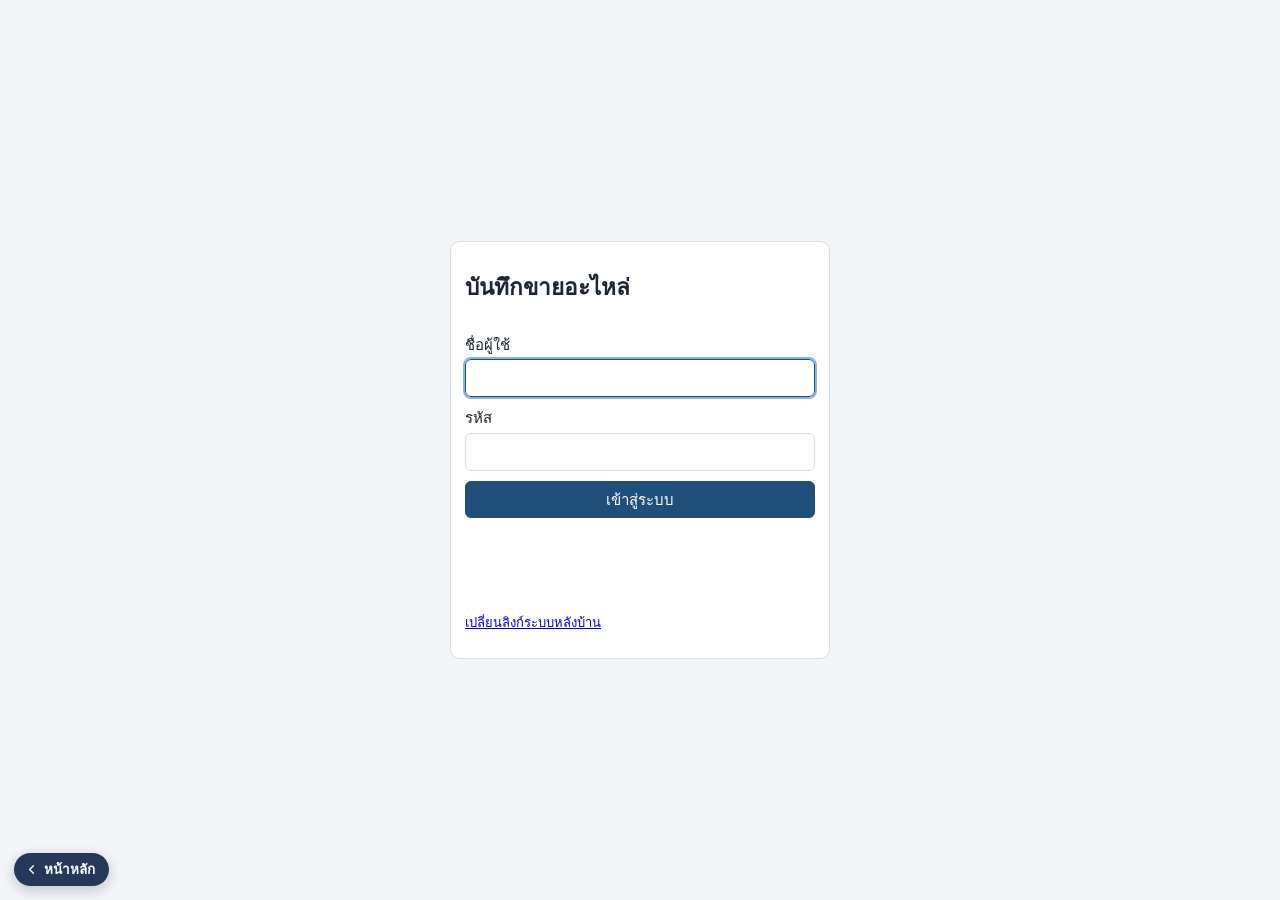
==== commit 3f4102db: "Update index.html" ====
--- a/index.html
+++ b/index.html
@@ -7,8 +7,8 @@
 <link rel="manifest" href="manifest.webmanifest">
 <link rel="icon" href="icons/icon-192.png">
 <meta name="theme-color" content="#1f4e79">
-<meta name="app-build" content="55">
-<link rel="stylesheet" href="styles.css?v=55">
+<meta name="app-build" content="60">
+<link rel="stylesheet" href="styles.css?v=60">
 </head>
 <body>
 
@@ -39,7 +39,7 @@
 <!-- แอปหลัก -->
 <section id="scr-app" class="screen hidden">
   <header class="topbar no-print">
-    <div class="brand">อะไหล่ <span id="shop-name" class="muted"></span> <small class="muted" style="font-size:11px">v55</small></div>
+    <div class="brand">อะไหล่ <span id="shop-name" class="muted"></span> <small class="muted" style="font-size:11px">v60</small></div>
     <label class="branch-pick">สาขา <select id="branch-select"></select></label>
     <button id="sync-chip" class="chip" title="กดเพื่อส่งข้อมูลตอนนี้"></button>
     <span id="user-label" class="muted"></span>
@@ -456,6 +456,13 @@
         </div>
         <div class="scroll-x"><table class="grid small"><thead><tr><th><input type="checkbox" id="pp-all" title="เลือกทั้งหมด"></th><th>รหัส</th><th>ชื่ออะไหล่</th><th>รุ่น</th><th class="num">ราคา</th><th>ผู้เพิ่ม</th><th>แต้ม</th><th></th></tr></thead><tbody id="pending-parts-body"></tbody></table></div>
       </div>
+      <div class="card" id="hp-card">
+        <h3>นำเข้าราคาจาก PDF ฮอนด้า</h3>
+        <p class="small muted">เลือกไฟล์ PDF "รายการราคาอะไหล่" จากฮอนด้า ระบบจะแสดงตารางเทียบราคาให้ตรวจก่อน ยังไม่บันทึกจนกว่าจะกดปุ่มบันทึก (ต้องต่ออินเทอร์เน็ต)</p>
+        <input type="file" id="hp-file" accept=".pdf,application/pdf">
+        <p id="hp-msg"></p>
+        <div id="hp-result"></div>
+      </div>
       <div class="card">
         <h3>นำเข้าจาก Excel</h3>
         <p class="small muted">หัวคอลัมน์: รหัสอะไหล่, ชื่ออะไหล่, รุ่น, ทุนไม่รวมภาษี, ราคาขายไม่รวมภาษี, ราคาขายรวมภาษี (รหัสที่มีอยู่แล้วจะถูกอัปเดตราคา)</p>
@@ -501,6 +508,16 @@
     <div class="busy-slow" hidden>อินเทอร์เน็ตช้า ระบบยังทำงานอยู่</div>
   </div>
 </div>
-<script src="app.js?v=55"></script>
+<script src="app.js?v=60"></script>
+<a id="pcHome" href="https://script.google.com/macros/s/AKfycby7Uq7LYoz3JicaF99RcyT3tfWCw4ezXVOAwMVXXYJEicwfhWnf6xDnonvpTN1dRiNb/exec" target="_top" title="กลับหน้ารวมแอปเพื่อเปลี่ยนระบบ">
+  <svg width="15" height="15" viewBox="0 0 24 24" fill="none" stroke="currentColor" stroke-width="2.2" stroke-linecap="round" stroke-linejoin="round"><path d="M15 18l-6-6 6-6"/></svg>หน้าหลัก
+</a>
+<style>
+#pcHome{position:fixed;left:14px;bottom:14px;z-index:99999;display:flex;align-items:center;gap:5px;
+  background:#14284b;color:#fff;font:600 13.5px/1 "IBM Plex Sans Thai",system-ui,sans-serif;text-decoration:none;
+  padding:9px 14px 9px 10px;border-radius:999px;box-shadow:0 4px 14px rgba(20,40,75,.25);opacity:.92}
+#pcHome:hover{opacity:1;background:#1d3a6e}
+@media print{#pcHome{display:none!important}}
+</style>
 </body>
 </html>
--- a/styles.css
+++ b/styles.css
@@ -435,3 +435,11 @@
 #pf-results .pf-diff { color: #b42318; font-weight: 700; }
 .sync-banner { display: block; width: 100%; margin: 0 0 10px; padding: 12px 16px; border-radius: 10px; border: 2px solid #d4a72c; background: #fff6cc; color: #7a5300; font-size: 16px; font-weight: 700; text-align: left; cursor: pointer; }
 .sync-banner.bad { border-color: #b42318; background: #fde8e7; color: #b42318; }
+
+/* นำเข้าราคา PDF ฮอนด้า */
+.hp-sum { display: grid; gap: 4px; padding: 10px 12px; margin: 8px 0; border-radius: 8px; background: var(--hl); }
+.hp-up { color: #b42318; }
+.hp-down { color: #067647; }
+.hp-lang { font-weight: normal; margin-left: 12px; }
+.hp-lang label { display: inline-flex; gap: 4px; align-items: center; margin-left: 8px; }
+#hp-card h4 { margin: 14px 0 6px; }
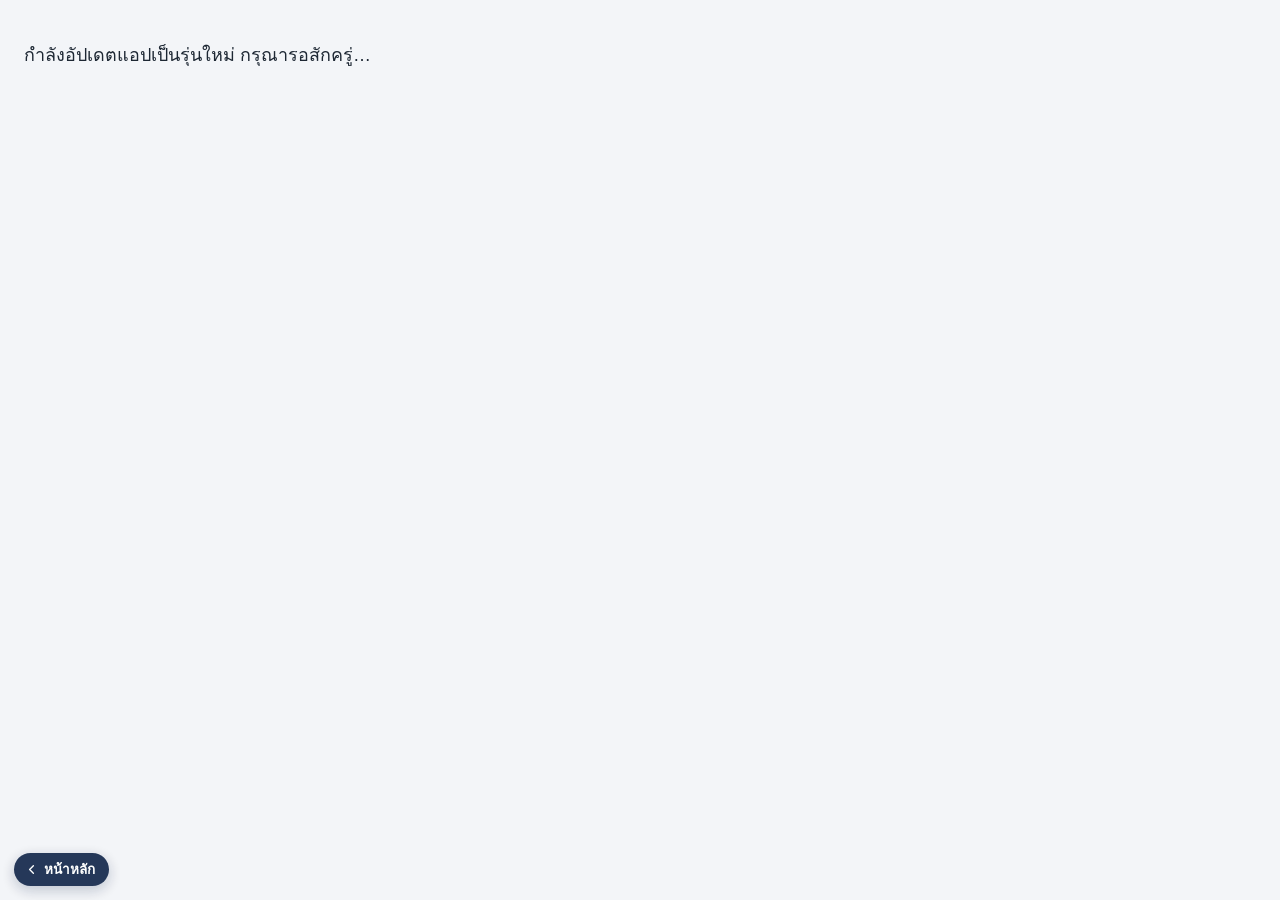
==== commit 41df7fea: "Add files via upload" ====
--- a/index.html
+++ b/index.html
@@ -7,8 +7,8 @@
 <link rel="manifest" href="manifest.webmanifest">
 <link rel="icon" href="icons/icon-192.png">
 <meta name="theme-color" content="#1f4e79">
-<meta name="app-build" content="60">
-<link rel="stylesheet" href="styles.css?v=60">
+<meta name="app-build" content="62">
+<link rel="stylesheet" href="styles.css?v=62">
 </head>
 <body>
 
@@ -39,7 +39,7 @@
 <!-- แอปหลัก -->
 <section id="scr-app" class="screen hidden">
   <header class="topbar no-print">
-    <div class="brand">อะไหล่ <span id="shop-name" class="muted"></span> <small class="muted" style="font-size:11px">v60</small></div>
+    <div class="brand">อะไหล่ <span id="shop-name" class="muted"></span> <small class="muted" style="font-size:11px">v62</small></div>
     <label class="branch-pick">สาขา <select id="branch-select"></select></label>
     <button id="sync-chip" class="chip" title="กดเพื่อส่งข้อมูลตอนนี้"></button>
     <span id="user-label" class="muted"></span>
@@ -508,7 +508,7 @@
     <div class="busy-slow" hidden>อินเทอร์เน็ตช้า ระบบยังทำงานอยู่</div>
   </div>
 </div>
-<script src="app.js?v=60"></script>
+<script src="app.js?v=62"></script>
 <a id="pcHome" href="https://script.google.com/macros/s/AKfycby7Uq7LYoz3JicaF99RcyT3tfWCw4ezXVOAwMVXXYJEicwfhWnf6xDnonvpTN1dRiNb/exec" target="_top" title="กลับหน้ารวมแอปเพื่อเปลี่ยนระบบ">
   <svg width="15" height="15" viewBox="0 0 24 24" fill="none" stroke="currentColor" stroke-width="2.2" stroke-linecap="round" stroke-linejoin="round"><path d="M15 18l-6-6 6-6"/></svg>หน้าหลัก
 </a>
